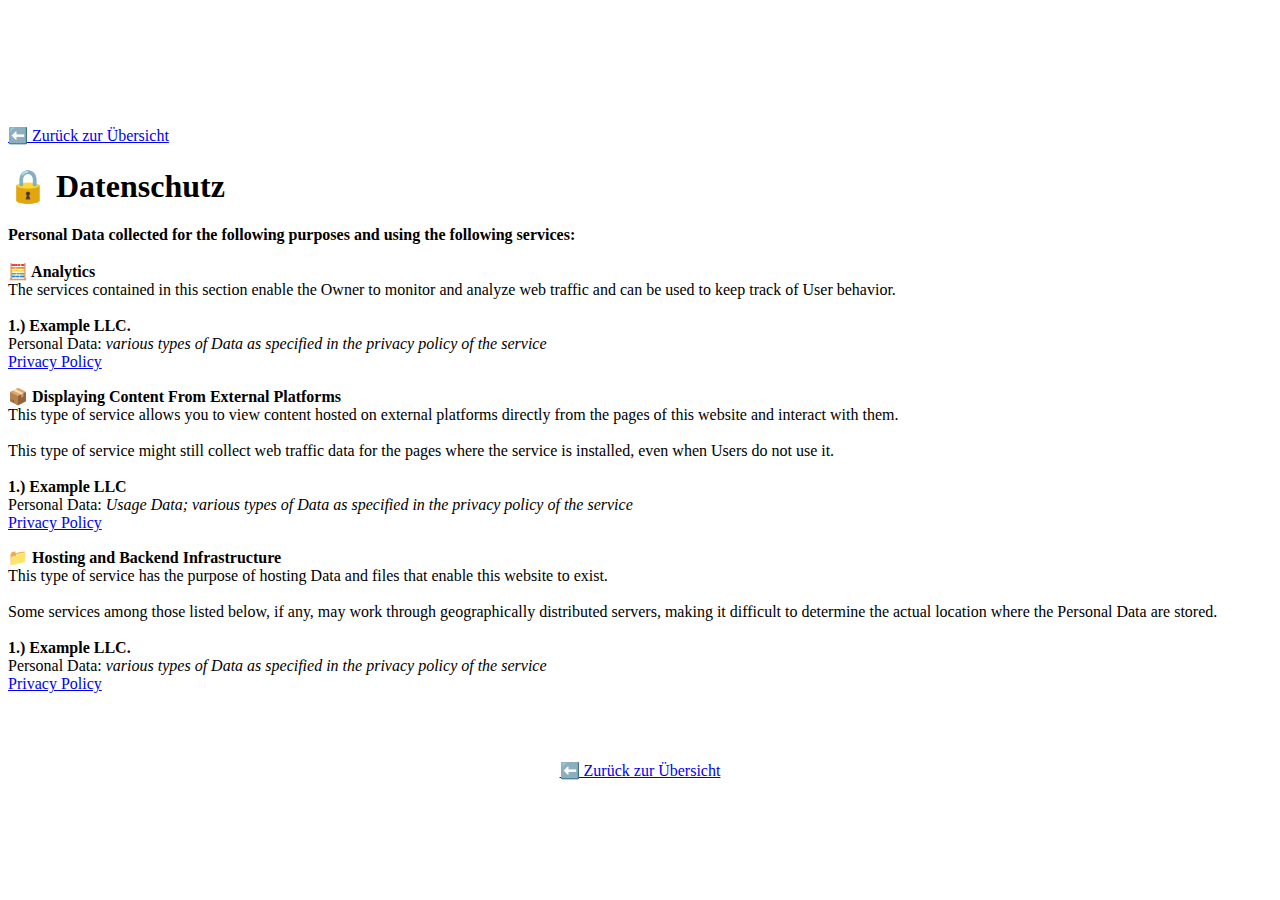
==== privacy.html @ 6f8dadac "privacy v1" ====
<!DOCTYPE html>
<html lang="en">
  <head>
    <meta http-equiv="content-type" content="text/html; charset=UTF-8" />

    <!-- Page Information
  –––––––––––––––––––––––––––––––––––––––––––––––––– -->
    <meta charset="utf-8" />
    <title>Privacy Policy</title>
    <meta name="description" content="" />
    <meta name="author" content="Cloud Six GmbH" />

    <!-- Mobile Specific Metas
  –––––––––––––––––––––––––––––––––––––––––––––––––– -->
    <meta name="viewport" content="width=device-width, initial-scale=1" />

    <!-- CSS
  –––––––––––––––––––––––––––––––––––––––––––––––––– -->
    <link rel="stylesheet" href="css/normalize.css" />

    <!-- 
        Themes:
         Auto:   css/skeleton-auto.css
         Light:  css/skeleton-light.css
         Dark:   css/skeleton-dark.css
     -->

    <link rel="stylesheet" href="css/skeleton-auto.css" />
    <link rel="stylesheet" href="css/brands.css" />

    <!-- Favicon
  –––––––––––––––––––––––––––––––––––––––––––––––––– -->
    <link rel="icon" type="image/png" href="images/avatar.png" />

  </head>

  <body>
    <!-- Primary Page Layout
  –––––––––––––––––––––––––––––––––––––––––––––––––– -->
    <div class="container-left">
      <div class="row">
        <div class="column" style="margin-top: 10%">
          <p>
            <a href="index.html">⬅️ Zurück zur Übersicht</a>
          </p>

          <!--
            Privacy Policy:
            We recommend adding a Privacy Policy to your LittleLink. Adding one can help you stay compliant 
            with different privacy legislation and can also help set expectations for your site visitors.

            This is a boilerplate, what is here may not be applicable to you. By default, we give three sections...

            Analytics: where you can add links to analytic services.

            Content From External Platforms: This could be used for CDN services or additional buttons like GitHub hotlinkable buttons.

            Hosting and Backend Infrastructure: For where you host your LittleLink.

            You can remove, edit, and add to these as necessary for your project. 
          -->

          <!-- Page Name -->
          <h1>🔒 Datenschutz</h1>

          <!-- Page Information -->
          <p>
            <b
              >Personal Data collected for the following purposes and using the
              following services:</b
            >
            <br />
            <br />
            <!-- Start Section -->
            <b>🧮 Analytics</b>
            <br />
            The services contained in this section enable the Owner to monitor
            and analyze web traffic and can be used to keep track of User
            behavior.
            <br />
            <br />
            <!-- Here you can add any analytics companies you use and what they track -->
            <b>1.) Example LLC.</b><br />
            Personal Data:
            <i
              >various types of Data as specified in the privacy policy of the
              service</i
            ><br />
            <a href="https://example.com/privacy/"
              >Privacy Policy</a
            >
          </p>
          <!-- End Section -->

          <!-- Start Section -->
          <p>
            <b>📦 Displaying Content From External Platforms</b>
            <br />
            This type of service allows you to view content hosted on external
            platforms directly from the pages of this website and interact with
            them.<br /><br />
            This type of service might still collect web traffic data for the
            pages where the service is installed, even when Users do not use it.
            <br />
            <br />
            <!-- Add any external cdn's and they use and what they track -->
            <b>1.) Example LLC</b><br />
            Personal Data:
            <i
              >Usage Data; various types of Data as specified in the privacy
              policy of the service</i
            >
            <br />
            <a href="https://example.com/privacy/"
              >Privacy Policy</a
            >
          </p>
          <!-- End Section -->

          <!-- Start Section -->
          <p>
            <b>📁 Hosting and Backend Infrastructure</b>
            <br />
            This type of service has the purpose of hosting Data and files that
            enable this website to exist.
            <br />
            <br />
            Some services among those listed below, if any, may work through
            geographically distributed servers, making it difficult to determine
            the actual location where the Personal Data are stored.
            <br />
            <br />
            <!-- Here you can add any hosting companies you use and what they track -->
            <b>1.) Example LLC.</b><br />
            Personal Data:
            <i
              >various types of Data as specified in the privacy policy of the
              service</i
            >
            <br />
            <a href="https://example.com/privacy"
              >Privacy Policy</a
            >
          </p>
          <!-- End Section -->
          <br />
          <br />
          
          <!-- 
            Footer:
            This includes a link to the LittleLink repository to make forking LittleLink easier.
            You can edit or remove anything here to make your own footer.
           -->
          <center>
            <p><a href="index.html">⬅️ Zurück zur Übersicht</a></p>
          </center>
        </div>
      </div>
    </div>

    <!-- End Document
  –––––––––––––––––––––––––––––––––––––––––––––––––– -->
  </body>
</html>
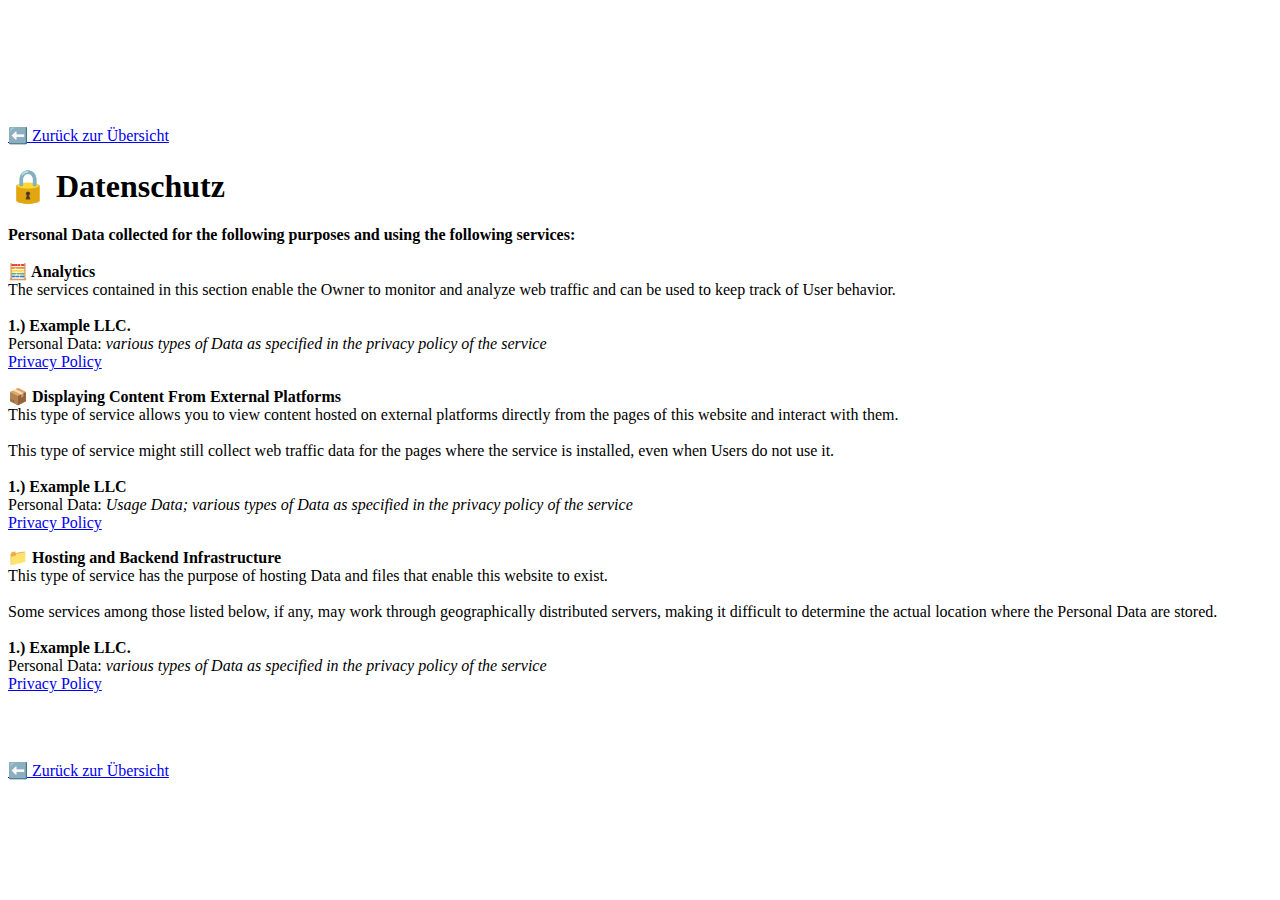
==== commit e37321d5: "privacy footer" ====
--- a/privacy.html
+++ b/privacy.html
@@ -151,9 +151,8 @@
             This includes a link to the LittleLink repository to make forking LittleLink easier.
             You can edit or remove anything here to make your own footer.
            -->
-          <center>
-            <p><a href="index.html">⬅️ Zurück zur Übersicht</a></p>
-          </center>
+           
+          <p><a href="index.html">⬅️ Zurück zur Übersicht</a></p>
         </div>
       </div>
     </div>
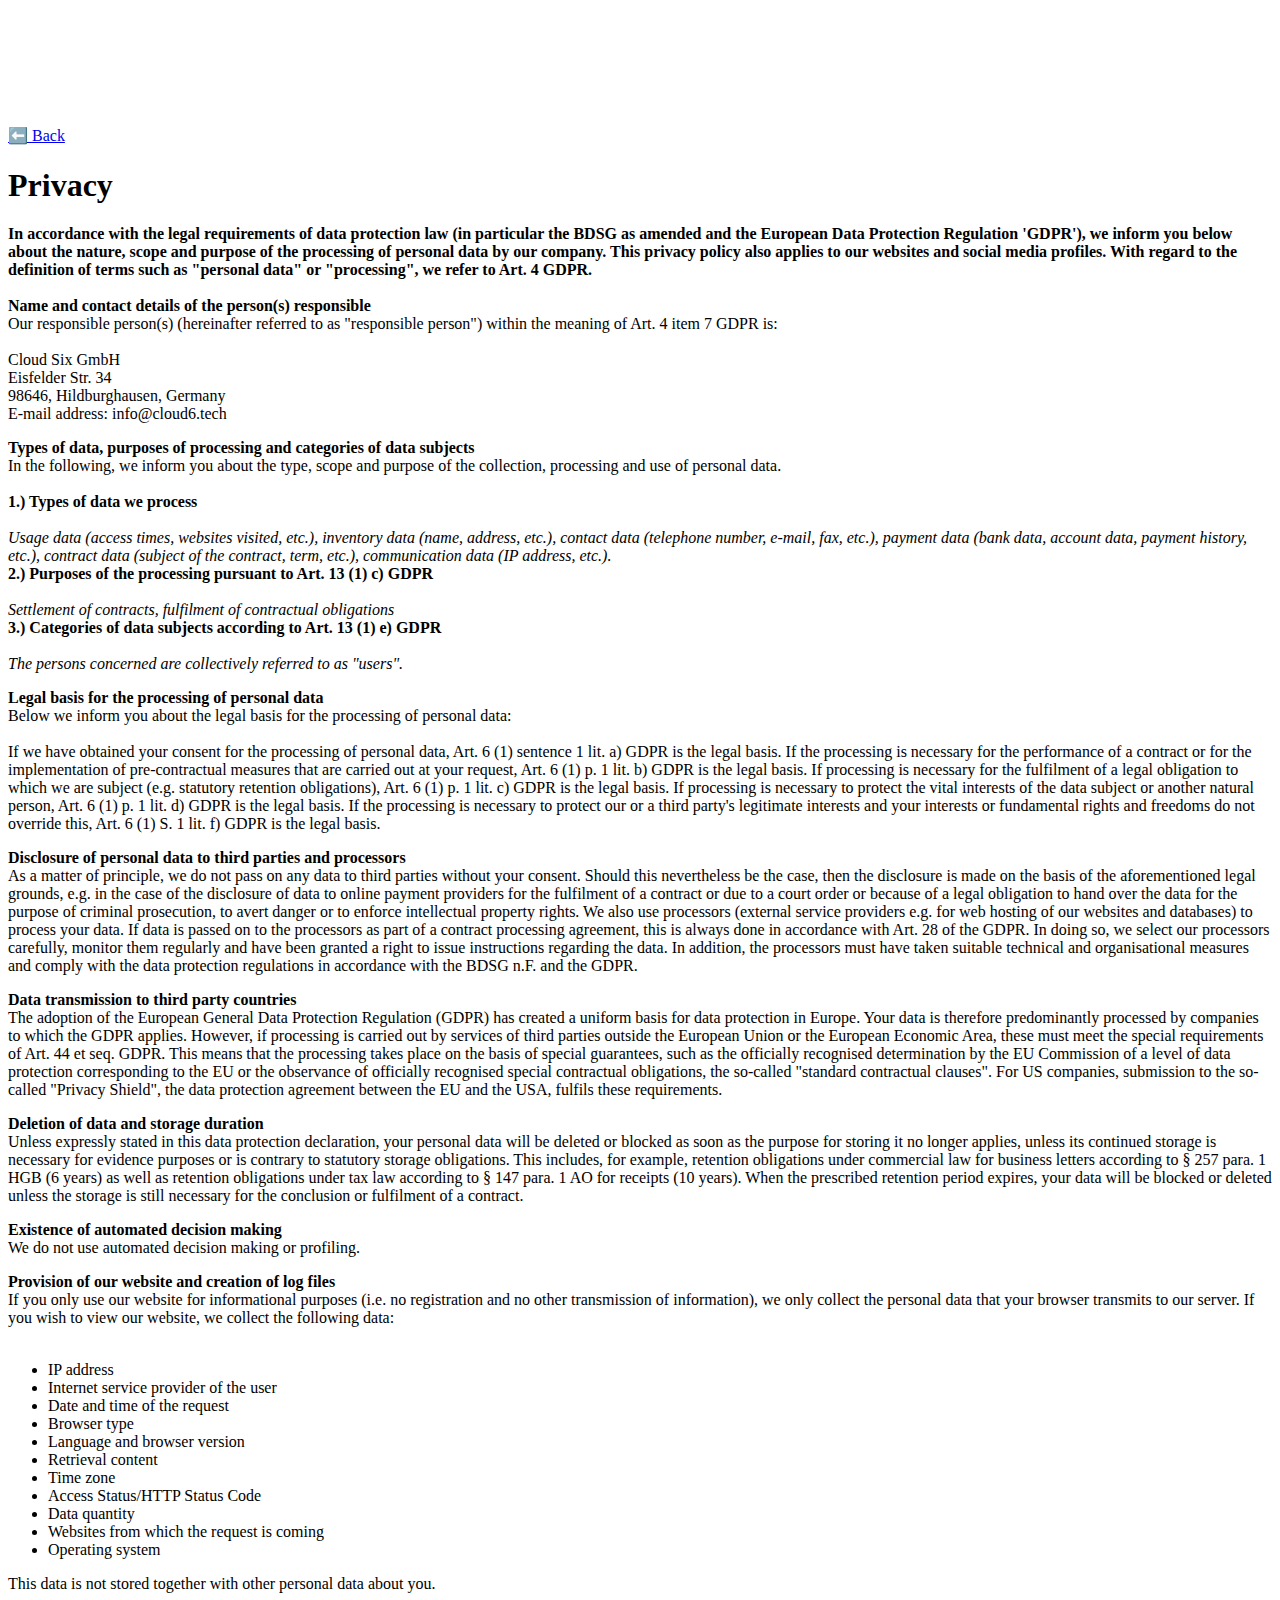
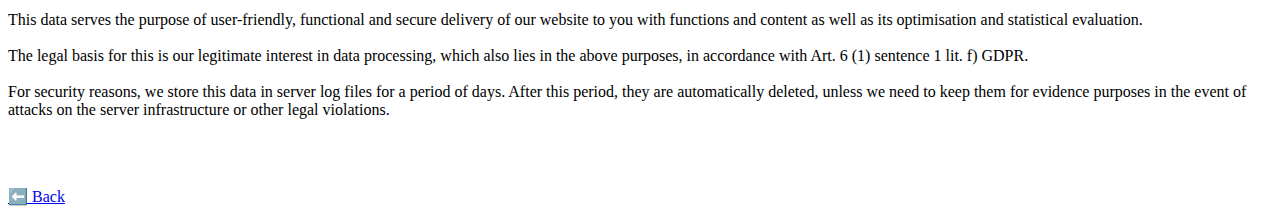
==== commit 40ee5ab8: "privacy v0.2" ====
--- a/privacy.html
+++ b/privacy.html
@@ -1,5 +1,5 @@
 <!DOCTYPE html>
-<html lang="en">
+<html lang="de">
   <head>
     <meta http-equiv="content-type" content="text/html; charset=UTF-8" />
 
@@ -41,7 +41,7 @@
       <div class="row">
         <div class="column" style="margin-top: 10%">
           <p>
-            <a href="index.html">⬅️ Zurück zur Übersicht</a>
+            <a href="index.html">⬅️ Back</a>
           </p>
 
           <!--
@@ -61,86 +61,120 @@
           -->
 
           <!-- Page Name -->
-          <h1>🔒 Datenschutz</h1>
+          <h1>Privacy</h1>
 
           <!-- Page Information -->
           <p>
-            <b
-              >Personal Data collected for the following purposes and using the
-              following services:</b
-            >
+            <b>In accordance with the legal requirements of data protection law (in particular the BDSG as amended and the European Data Protection Regulation 'GDPR'), we inform you below about the nature, scope and purpose of the processing of personal data by our company. This privacy policy also applies to our websites and social media profiles. With regard to the definition of terms such as "personal data" or "processing", we refer to Art. 4 GDPR.</b>
             <br />
             <br />
             <!-- Start Section -->
-            <b>🧮 Analytics</b>
+            <b>Name and contact details of the person(s) responsible</b>
             <br />
-            The services contained in this section enable the Owner to monitor
-            and analyze web traffic and can be used to keep track of User
-            behavior.
+            Our responsible person(s) (hereinafter referred to as "responsible person") within the meaning of Art. 4 item 7 GDPR is:<br />
             <br />
-            <br />
-            <!-- Here you can add any analytics companies you use and what they track -->
-            <b>1.) Example LLC.</b><br />
-            Personal Data:
-            <i
-              >various types of Data as specified in the privacy policy of the
-              service</i
-            ><br />
-            <a href="https://example.com/privacy/"
-              >Privacy Policy</a
-            >
+            Cloud Six GmbH<br />
+            Eisfelder Str. 34<br />
+            98646, Hildburghausen, Germany<br />
+            E-mail address: info@cloud6.tech<br />
           </p>
           <!-- End Section -->
 
           <!-- Start Section -->
           <p>
-            <b>📦 Displaying Content From External Platforms</b>
+            <b>Types of data, purposes of processing and categories of data subjects</b>
             <br />
-            This type of service allows you to view content hosted on external
-            platforms directly from the pages of this website and interact with
-            them.<br /><br />
-            This type of service might still collect web traffic data for the
-            pages where the service is installed, even when Users do not use it.
+            In the following, we inform you about the type, scope and purpose of the collection, processing and use of personal data.
             <br />
             <br />
             <!-- Add any external cdn's and they use and what they track -->
-            <b>1.) Example LLC</b><br />
-            Personal Data:
-            <i
-              >Usage Data; various types of Data as specified in the privacy
-              policy of the service</i
-            >
+            <b>1.) Types of data we process</b><br /><br />
+            <i>
+              Usage data (access times, websites visited, etc.), inventory data (name, address, etc.), contact data (telephone number, e-mail, fax, etc.), payment data (bank data, account data, payment history, etc.), contract data (subject of the contract, term, etc.), communication data (IP address, etc.).
+            </i>
             <br />
-            <a href="https://example.com/privacy/"
-              >Privacy Policy</a
-            >
+            <b>2.) Purposes of the processing pursuant to Art. 13 (1) c) GDPR</b><br /><br />
+            <i>
+              Settlement of contracts, fulfilment of contractual obligations
+            </i>
+            <br />
+            <b>3.) Categories of data subjects according to Art. 13 (1) e) GDPR</b><br /><br />
+            <i>
+              The persons concerned are collectively referred to as "users".
+            </i>
           </p>
           <!-- End Section -->
 
           <!-- Start Section -->
           <p>
-            <b>📁 Hosting and Backend Infrastructure</b>
+            <b>Legal basis for the processing of personal data</b>
             <br />
-            This type of service has the purpose of hosting Data and files that
-            enable this website to exist.
+            Below we inform you about the legal basis for the processing of personal data:
             <br />
             <br />
-            Some services among those listed below, if any, may work through
-            geographically distributed servers, making it difficult to determine
-            the actual location where the Personal Data are stored.
+            If we have obtained your consent for the processing of personal data, Art. 6 (1) sentence 1 lit. a) GDPR is the legal basis. If the processing is necessary for the performance of a contract or for the implementation of pre-contractual measures that are carried out at your request, Art. 6 (1) p. 1 lit. b) GDPR is the legal basis. If processing is necessary for the fulfilment of a legal obligation to which we are subject (e.g. statutory retention obligations), Art. 6 (1) p. 1 lit. c) GDPR is the legal basis. If processing is necessary to protect the vital interests of the data subject or another natural person, Art. 6 (1) p. 1 lit. d) GDPR is the legal basis. If the processing is necessary to protect our or a third party's legitimate interests and your interests or fundamental rights and freedoms do not override this, Art. 6 (1) S. 1 lit. f) GDPR is the legal basis.
+          </p>
+          <!-- End Section -->
+
+          <!-- Start Section -->
+          <p>
+            <b>Disclosure of personal data to third parties and processors</b>
+            <br />
+            As a matter of principle, we do not pass on any data to third parties without your consent. Should this nevertheless be the case, then the disclosure is made on the basis of the aforementioned legal grounds, e.g. in the case of the disclosure of data to online payment providers for the fulfilment of a contract or due to a court order or because of a legal obligation to hand over the data for the purpose of criminal prosecution, to avert danger or to enforce intellectual property rights. We also use processors (external service providers e.g. for web hosting of our websites and databases) to process your data. If data is passed on to the processors as part of a contract processing agreement, this is always done in accordance with Art. 28 of the GDPR. In doing so, we select our processors carefully, monitor them regularly and have been granted a right to issue instructions regarding the data. In addition, the processors must have taken suitable technical and organisational measures and comply with the data protection regulations in accordance with the BDSG n.F. and the GDPR.
+          </p>
+          <!-- End Section -->
+
+          <!-- Start Section -->
+          <p>
+            <b>Data transmission to third party countries</b>
+            <br />
+            The adoption of the European General Data Protection Regulation (GDPR) has created a uniform basis for data protection in Europe. Your data is therefore predominantly processed by companies to which the GDPR applies. However, if processing is carried out by services of third parties outside the European Union or the European Economic Area, these must meet the special requirements of Art. 44 et seq. GDPR. This means that the processing takes place on the basis of special guarantees, such as the officially recognised determination by the EU Commission of a level of data protection corresponding to the EU or the observance of officially recognised special contractual obligations, the so-called "standard contractual clauses". For US companies, submission to the so-called "Privacy Shield", the data protection agreement between the EU and the USA, fulfils these requirements.
+          </p>
+          <!-- End Section -->
+
+          <!-- Start Section -->
+          <p>
+            <b>Deletion of data and storage duration</b>
+            <br />
+            Unless expressly stated in this data protection declaration, your personal data will be deleted or blocked as soon as the purpose for storing it no longer applies, unless its continued storage is necessary for evidence purposes or is contrary to statutory storage obligations. This includes, for example, retention obligations under commercial law for business letters according to § 257 para. 1 HGB (6 years) as well as retention obligations under tax law according to § 147 para. 1 AO for receipts (10 years). When the prescribed retention period expires, your data will be blocked or deleted unless the storage is still necessary for the conclusion or fulfilment of a contract.
+          </p>
+          <!-- End Section -->
+
+          <!-- Start Section -->
+          <p>
+            <b>Existence of automated decision making</b>
+            <br />
+            We do not use automated decision making or profiling.
+          </p>
+          <!-- End Section -->
+
+          <!-- Start Section -->
+          <p>
+            <b>Provision of our website and creation of log files</b>
+            <br />
+            If you only use our website for informational purposes (i.e. no registration and no other transmission of information), we only collect the personal data that your browser transmits to our server. If you wish to view our website, we collect the following data:
             <br />
             <br />
-            <!-- Here you can add any hosting companies you use and what they track -->
-            <b>1.) Example LLC.</b><br />
-            Personal Data:
-            <i
-              >various types of Data as specified in the privacy policy of the
-              service</i
-            >
+            <ul>
+              <li>IP address</li>
+              <li>Internet service provider of the user</li>
+              <li>Date and time of the request</li>
+              <li>Browser type</li>
+              <li>Language and browser version</li>
+              <li>Retrieval content</li>
+              <li>Time zone</li>
+              <li>Access Status/HTTP Status Code</li>
+              <li>Data quantity</li>
+              <li>Websites from which the request is coming</li>
+              <li>Operating system</li>
+            </ul>
+            This data is not stored together with other personal data about you.<br />
             <br />
-            <a href="https://example.com/privacy"
-              >Privacy Policy</a
-            >
+            This data serves the purpose of user-friendly, functional and secure delivery of our website to you with functions and content as well as its optimisation and statistical evaluation.<br />
+            <br />
+            The legal basis for this is our legitimate interest in data processing, which also lies in the above purposes, in accordance with Art. 6 (1) sentence 1 lit. f) GDPR.<br />
+            <br />
+            For security reasons, we store this data in server log files for a period of days. After this period, they are automatically deleted, unless we need to keep them for evidence purposes in the event of attacks on the server infrastructure or other legal violations.
           </p>
           <!-- End Section -->
           <br />
@@ -151,8 +185,8 @@
             This includes a link to the LittleLink repository to make forking LittleLink easier.
             You can edit or remove anything here to make your own footer.
            -->
-           
-          <p><a href="index.html">⬅️ Zurück zur Übersicht</a></p>
+
+          <p><a href="index.html">⬅️ Back</a></p>
         </div>
       </div>
     </div>
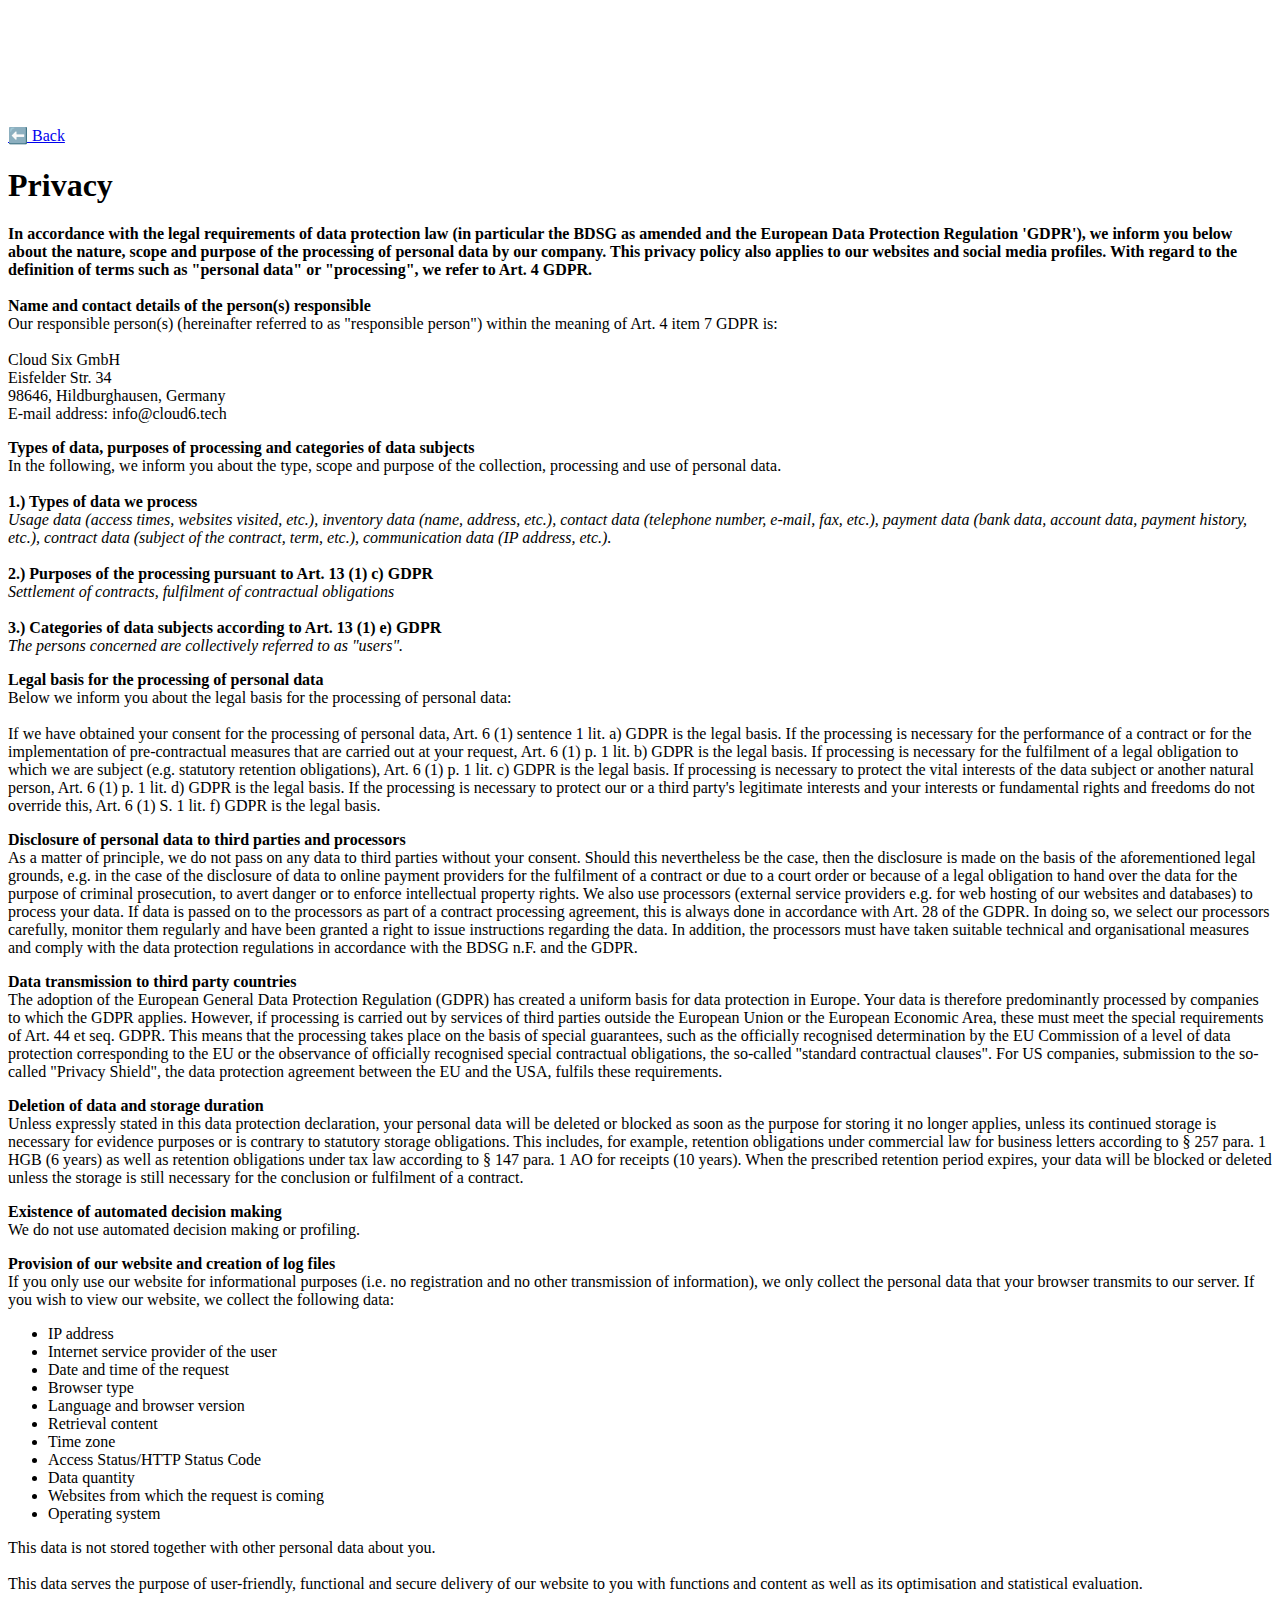
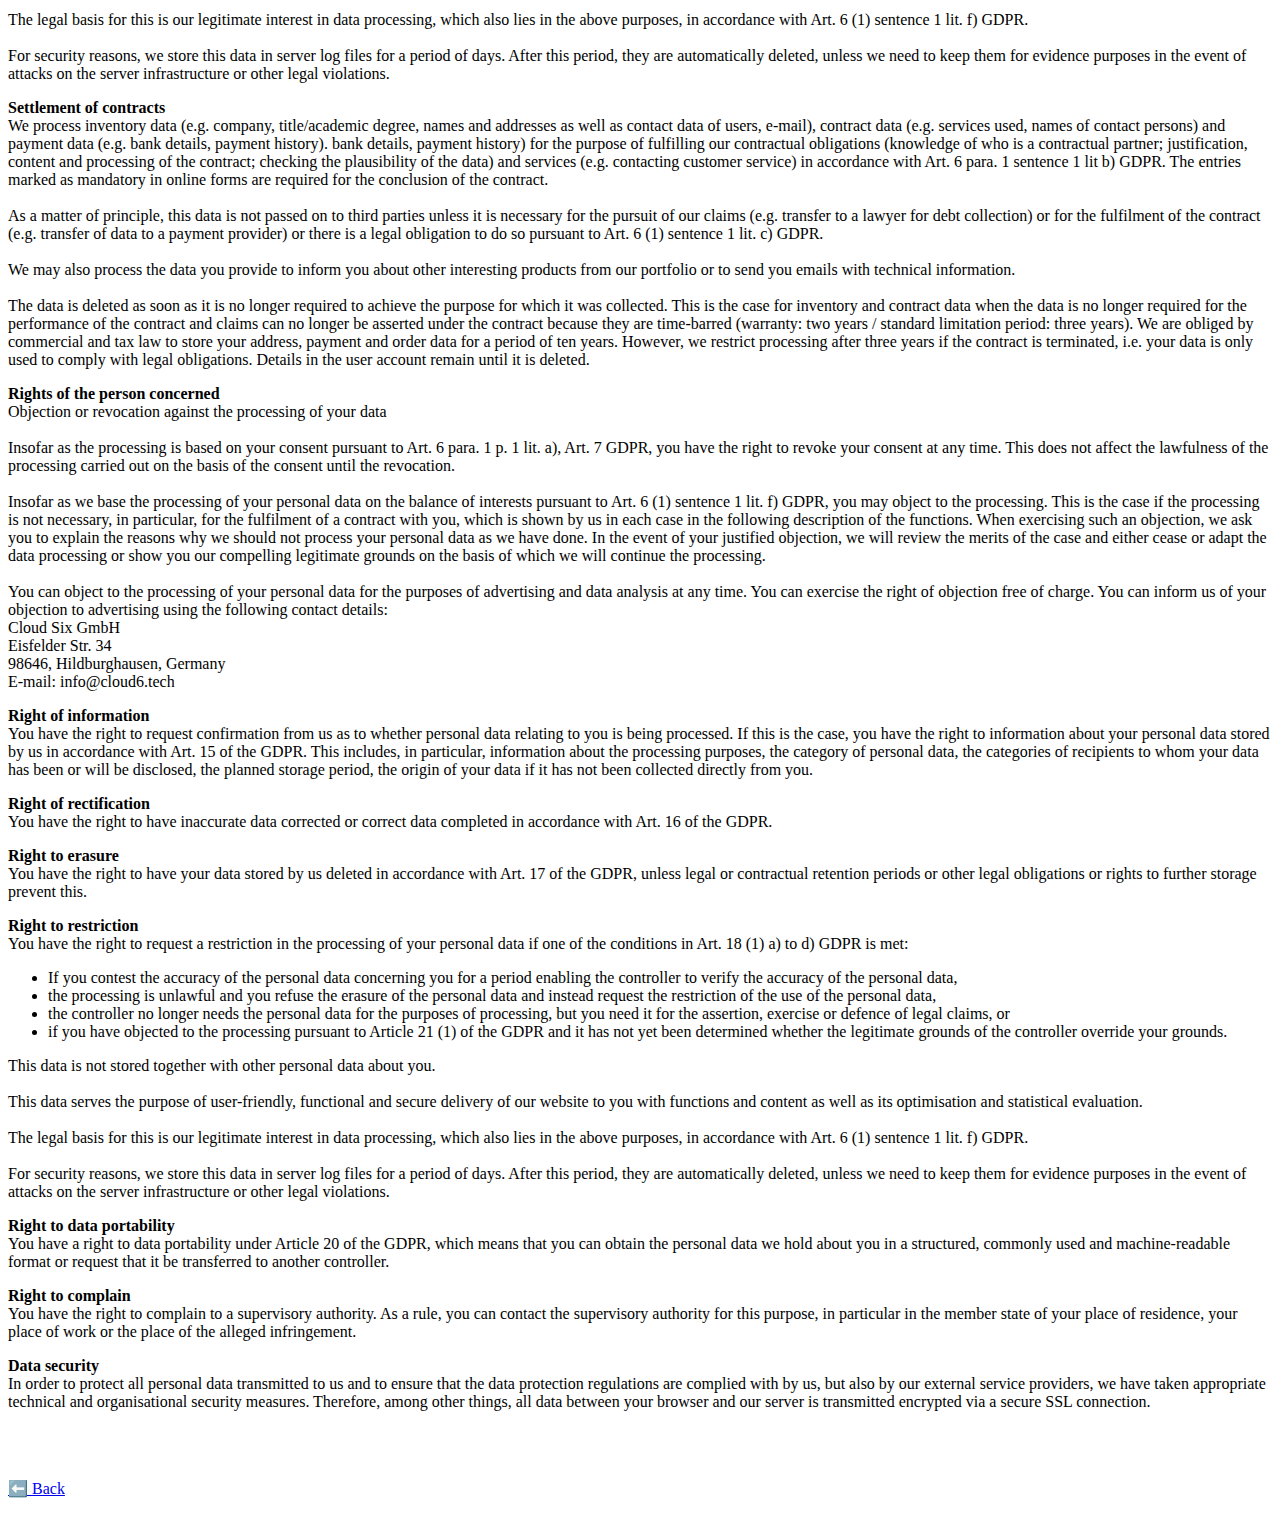
==== commit a2467417: "privacy v0.4" ====
--- a/privacy.html
+++ b/privacy.html
@@ -88,17 +88,19 @@
             <br />
             <br />
             <!-- Add any external cdn's and they use and what they track -->
-            <b>1.) Types of data we process</b><br /><br />
+            <b>1.) Types of data we process</b><br />
             <i>
               Usage data (access times, websites visited, etc.), inventory data (name, address, etc.), contact data (telephone number, e-mail, fax, etc.), payment data (bank data, account data, payment history, etc.), contract data (subject of the contract, term, etc.), communication data (IP address, etc.).
             </i>
             <br />
-            <b>2.) Purposes of the processing pursuant to Art. 13 (1) c) GDPR</b><br /><br />
+            <br />
+            <b>2.) Purposes of the processing pursuant to Art. 13 (1) c) GDPR</b><br />
             <i>
               Settlement of contracts, fulfilment of contractual obligations
             </i>
             <br />
-            <b>3.) Categories of data subjects according to Art. 13 (1) e) GDPR</b><br /><br />
+            <br />
+            <b>3.) Categories of data subjects according to Art. 13 (1) e) GDPR</b><br />
             <i>
               The persons concerned are collectively referred to as "users".
             </i>
@@ -153,8 +155,6 @@
             <b>Provision of our website and creation of log files</b>
             <br />
             If you only use our website for informational purposes (i.e. no registration and no other transmission of information), we only collect the personal data that your browser transmits to our server. If you wish to view our website, we collect the following data:
-            <br />
-            <br />
             <ul>
               <li>IP address</li>
               <li>Internet service provider of the user</li>
@@ -177,6 +177,107 @@
             For security reasons, we store this data in server log files for a period of days. After this period, they are automatically deleted, unless we need to keep them for evidence purposes in the event of attacks on the server infrastructure or other legal violations.
           </p>
           <!-- End Section -->
+
+          <!-- Start Section -->
+          <p>
+            <b>Settlement of contracts</b>
+            <br />
+            We process inventory data (e.g. company, title/academic degree, names and addresses as well as contact data of users, e-mail), contract data (e.g. services used, names of contact persons) and payment data (e.g. bank details, payment history). bank details, payment history) for the purpose of fulfilling our contractual obligations (knowledge of who is a contractual partner; justification, content and processing of the contract; checking the plausibility of the data) and services (e.g. contacting customer service) in accordance with Art. 6 para. 1 sentence 1 lit b) GDPR. The entries marked as mandatory in online forms are required for the conclusion of the contract.<br />
+            <br />
+            As a matter of principle, this data is not passed on to third parties unless it is necessary for the pursuit of our claims (e.g. transfer to a lawyer for debt collection) or for the fulfilment of the contract (e.g. transfer of data to a payment provider) or there is a legal obligation to do so pursuant to Art. 6 (1) sentence 1 lit. c) GDPR.<br />
+            <br />
+            We may also process the data you provide to inform you about other interesting products from our portfolio or to send you emails with technical information.<br />
+            <br />
+            The data is deleted as soon as it is no longer required to achieve the purpose for which it was collected. This is the case for inventory and contract data when the data is no longer required for the performance of the contract and claims can no longer be asserted under the contract because they are time-barred (warranty: two years / standard limitation period: three years). We are obliged by commercial and tax law to store your address, payment and order data for a period of ten years. However, we restrict processing after three years if the contract is terminated, i.e. your data is only used to comply with legal obligations. Details in the user account remain until it is deleted.
+          </p>
+          <!-- End Section -->
+
+          <!-- Start Section -->
+          <p>
+            <b>Rights of the person concerned</b>
+            <br />
+            Objection or revocation against the processing of your data<br />
+            <br />
+            Insofar as the processing is based on your consent pursuant to Art. 6 para. 1 p. 1 lit. a), Art. 7 GDPR, you have the right to revoke your consent at any time. This does not affect the lawfulness of the processing carried out on the basis of the consent until the revocation.<br />
+            <br />
+            Insofar as we base the processing of your personal data on the balance of interests pursuant to Art. 6 (1) sentence 1 lit. f) GDPR, you may object to the processing. This is the case if the processing is not necessary, in particular, for the fulfilment of a contract with you, which is shown by us in each case in the following description of the functions. When exercising such an objection, we ask you to explain the reasons why we should not process your personal data as we have done. In the event of your justified objection, we will review the merits of the case and either cease or adapt the data processing or show you our compelling legitimate grounds on the basis of which we will continue the processing.<br />
+            <br />
+            You can object to the processing of your personal data for the purposes of advertising and data analysis at any time. You can exercise the right of objection free of charge. You can inform us of your objection to advertising using the following contact details:<br />
+            Cloud Six GmbH<br />
+            Eisfelder Str. 34<br />
+            98646, Hildburghausen, Germany<br />
+            E-mail: info@cloud6.tech
+          </p>
+          <!-- End Section -->
+
+          <!-- Start Section -->
+          <p>
+            <b>Right of information</b>
+            <br />
+            You have the right to request confirmation from us as to whether personal data relating to you is being processed. If this is the case, you have the right to information about your personal data stored by us in accordance with Art. 15 of the GDPR. This includes, in particular, information about the processing purposes, the category of personal data, the categories of recipients to whom your data has been or will be disclosed, the planned storage period, the origin of your data if it has not been collected directly from you.
+          </p>
+          <!-- End Section -->
+
+          <!-- Start Section -->
+          <p>
+            <b>Right of rectification</b>
+            <br />
+            You have the right to have inaccurate data corrected or correct data completed in accordance with Art. 16 of the GDPR.
+          </p>
+          <!-- End Section -->
+
+          <!-- Start Section -->
+          <p>
+            <b>Right to erasure</b>
+            <br />
+            You have the right to have your data stored by us deleted in accordance with Art. 17 of the GDPR, unless legal or contractual retention periods or other legal obligations or rights to further storage prevent this.
+          </p>
+          <!-- End Section -->
+
+          <!-- Start Section -->
+          <p>
+            <b>Right to restriction</b>
+            <br />
+            You have the right to request a restriction in the processing of your personal data if one of the conditions in Art. 18 (1) a) to d) GDPR is met:
+            <ul>
+              <li>If you contest the accuracy of the personal data concerning you for a period enabling the controller to verify the accuracy of the personal data,</li>
+              <li>the processing is unlawful and you refuse the erasure of the personal data and instead request the restriction of the use of the personal data,</li>
+              <li>the controller no longer needs the personal data for the purposes of processing, but you need it for the assertion, exercise or defence of legal claims, or</li>
+              <li>if you have objected to the processing pursuant to Article 21 (1) of the GDPR and it has not yet been determined whether the legitimate grounds of the controller override your grounds.</li>
+            </ul>
+            This data is not stored together with other personal data about you.<br />
+            <br />
+            This data serves the purpose of user-friendly, functional and secure delivery of our website to you with functions and content as well as its optimisation and statistical evaluation.<br />
+            <br />
+            The legal basis for this is our legitimate interest in data processing, which also lies in the above purposes, in accordance with Art. 6 (1) sentence 1 lit. f) GDPR.<br />
+            <br />
+            For security reasons, we store this data in server log files for a period of days. After this period, they are automatically deleted, unless we need to keep them for evidence purposes in the event of attacks on the server infrastructure or other legal violations.
+          </p>
+          <!-- End Section -->
+
+          <!-- Start Section -->
+          <p>
+            <b>Right to data portability</b>
+            <br />
+            You have a right to data portability under Article 20 of the GDPR, which means that you can obtain the personal data we hold about you in a structured, commonly used and machine-readable format or request that it be transferred to another controller.
+          </p>
+          <!-- End Section -->
+
+          <!-- Start Section -->
+          <p>
+            <b>Right to complain</b>
+            <br />
+            You have the right to complain to a supervisory authority. As a rule, you can contact the supervisory authority for this purpose, in particular in the member state of your place of residence, your place of work or the place of the alleged infringement.
+          </p>
+          <!-- End Section -->
+
+          <!-- Start Section -->
+          <p>
+            <b>Data security</b>
+            <br />
+            In order to protect all personal data transmitted to us and to ensure that the data protection regulations are complied with by us, but also by our external service providers, we have taken appropriate technical and organisational security measures. Therefore, among other things, all data between your browser and our server is transmitted encrypted via a secure SSL connection.
+          </p>
+          <!-- End Section -->
           <br />
           <br />
           
